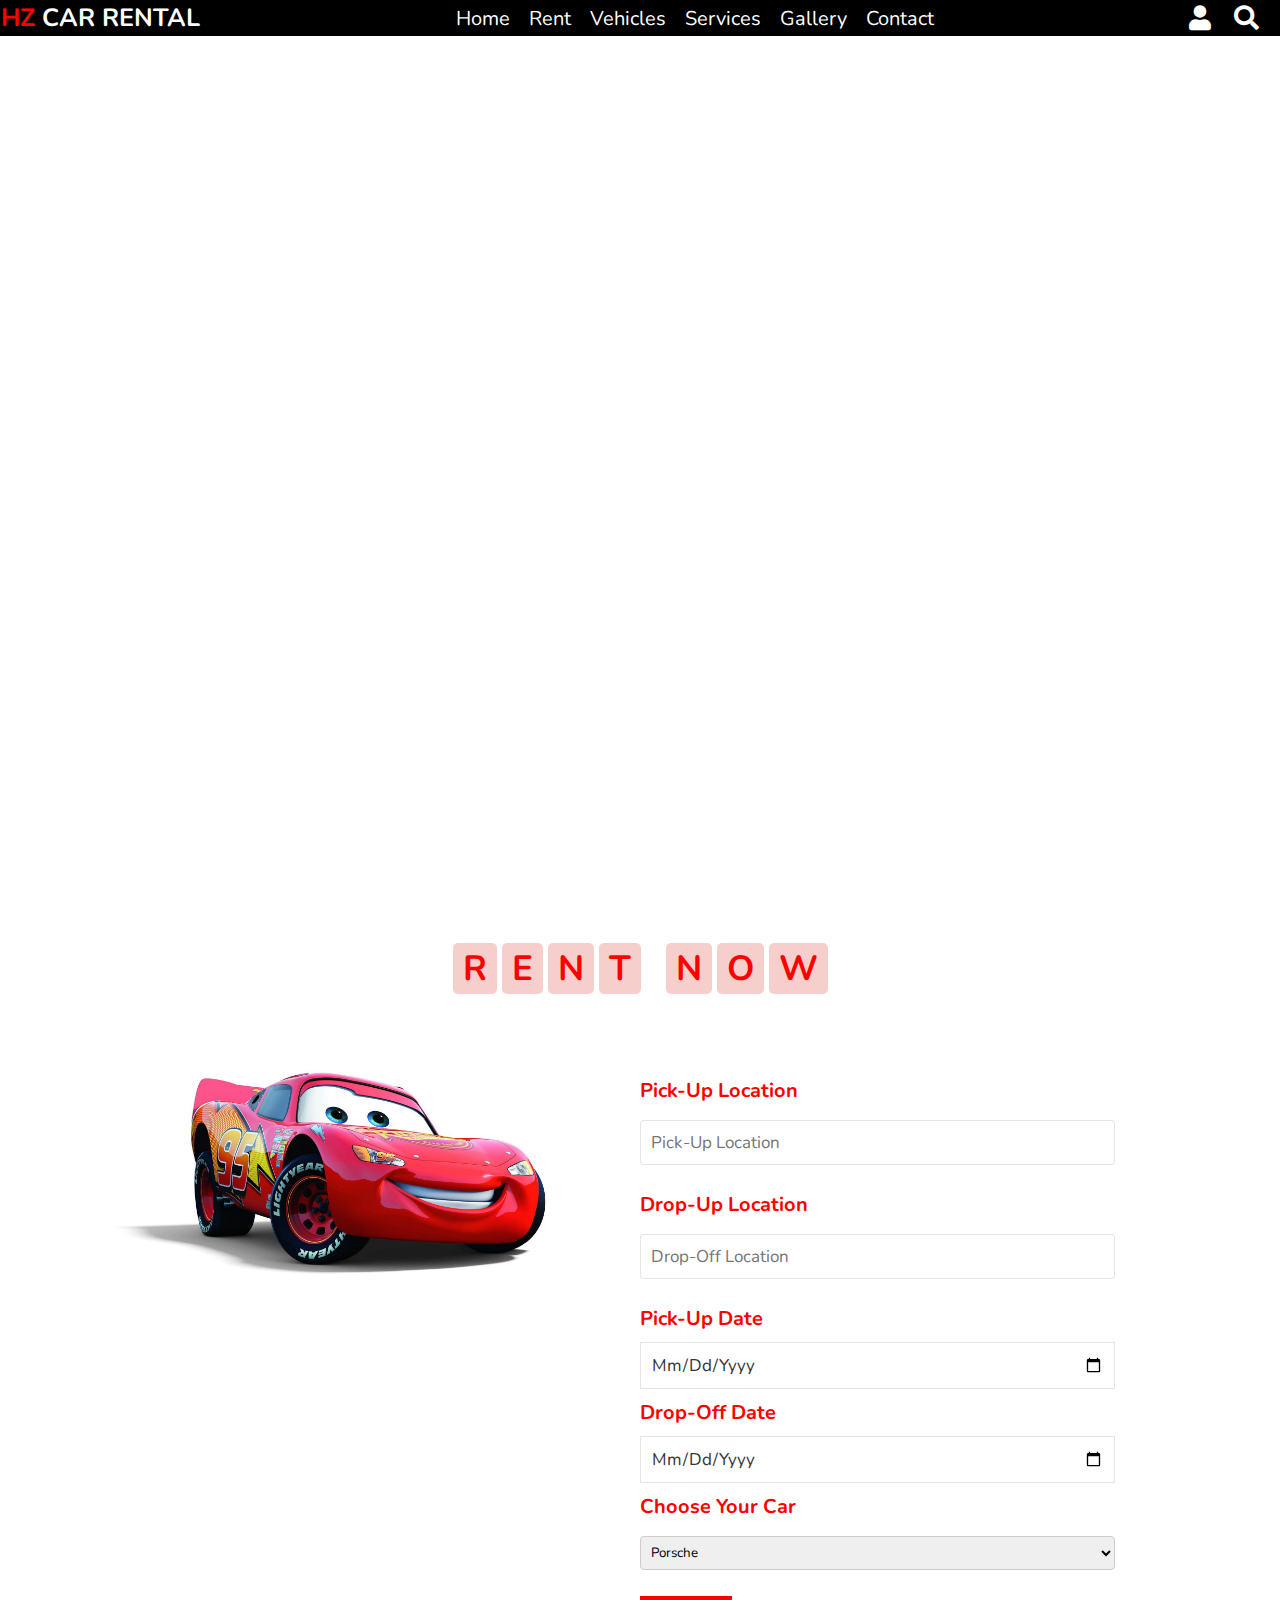
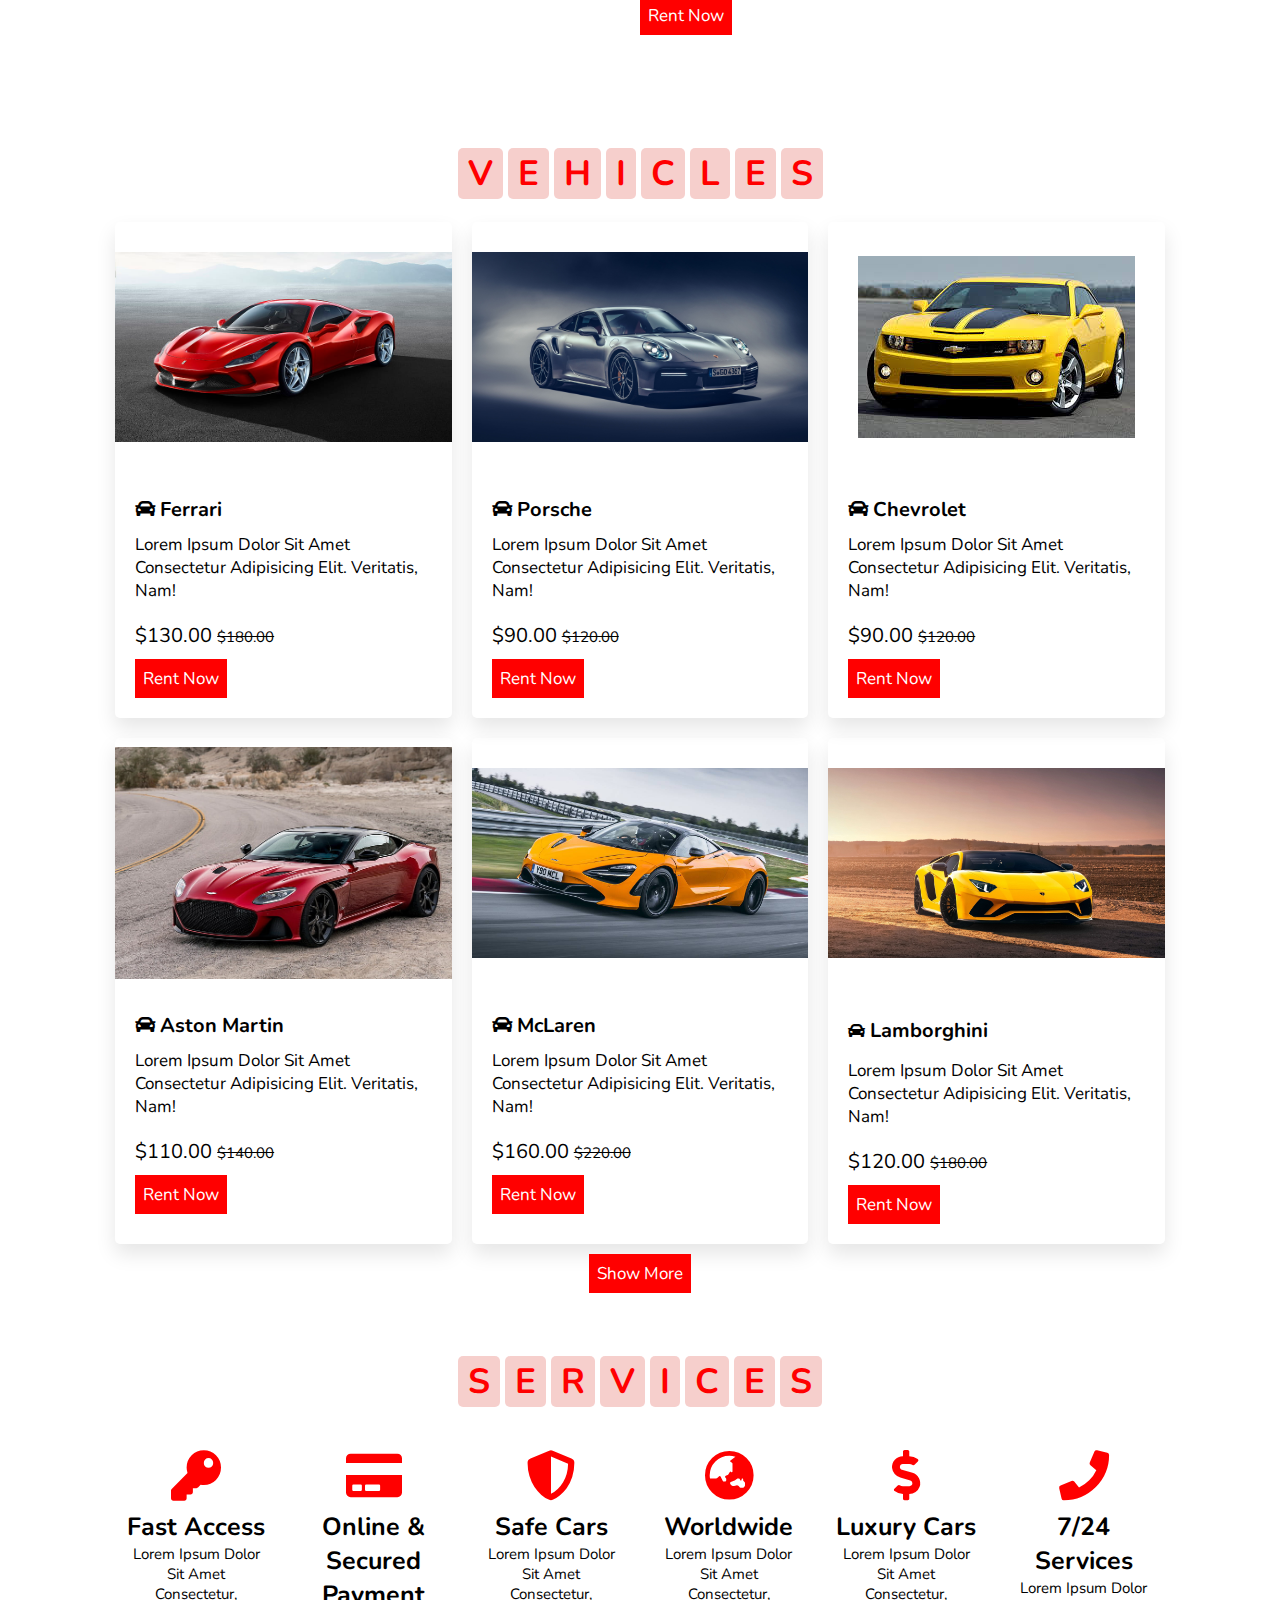
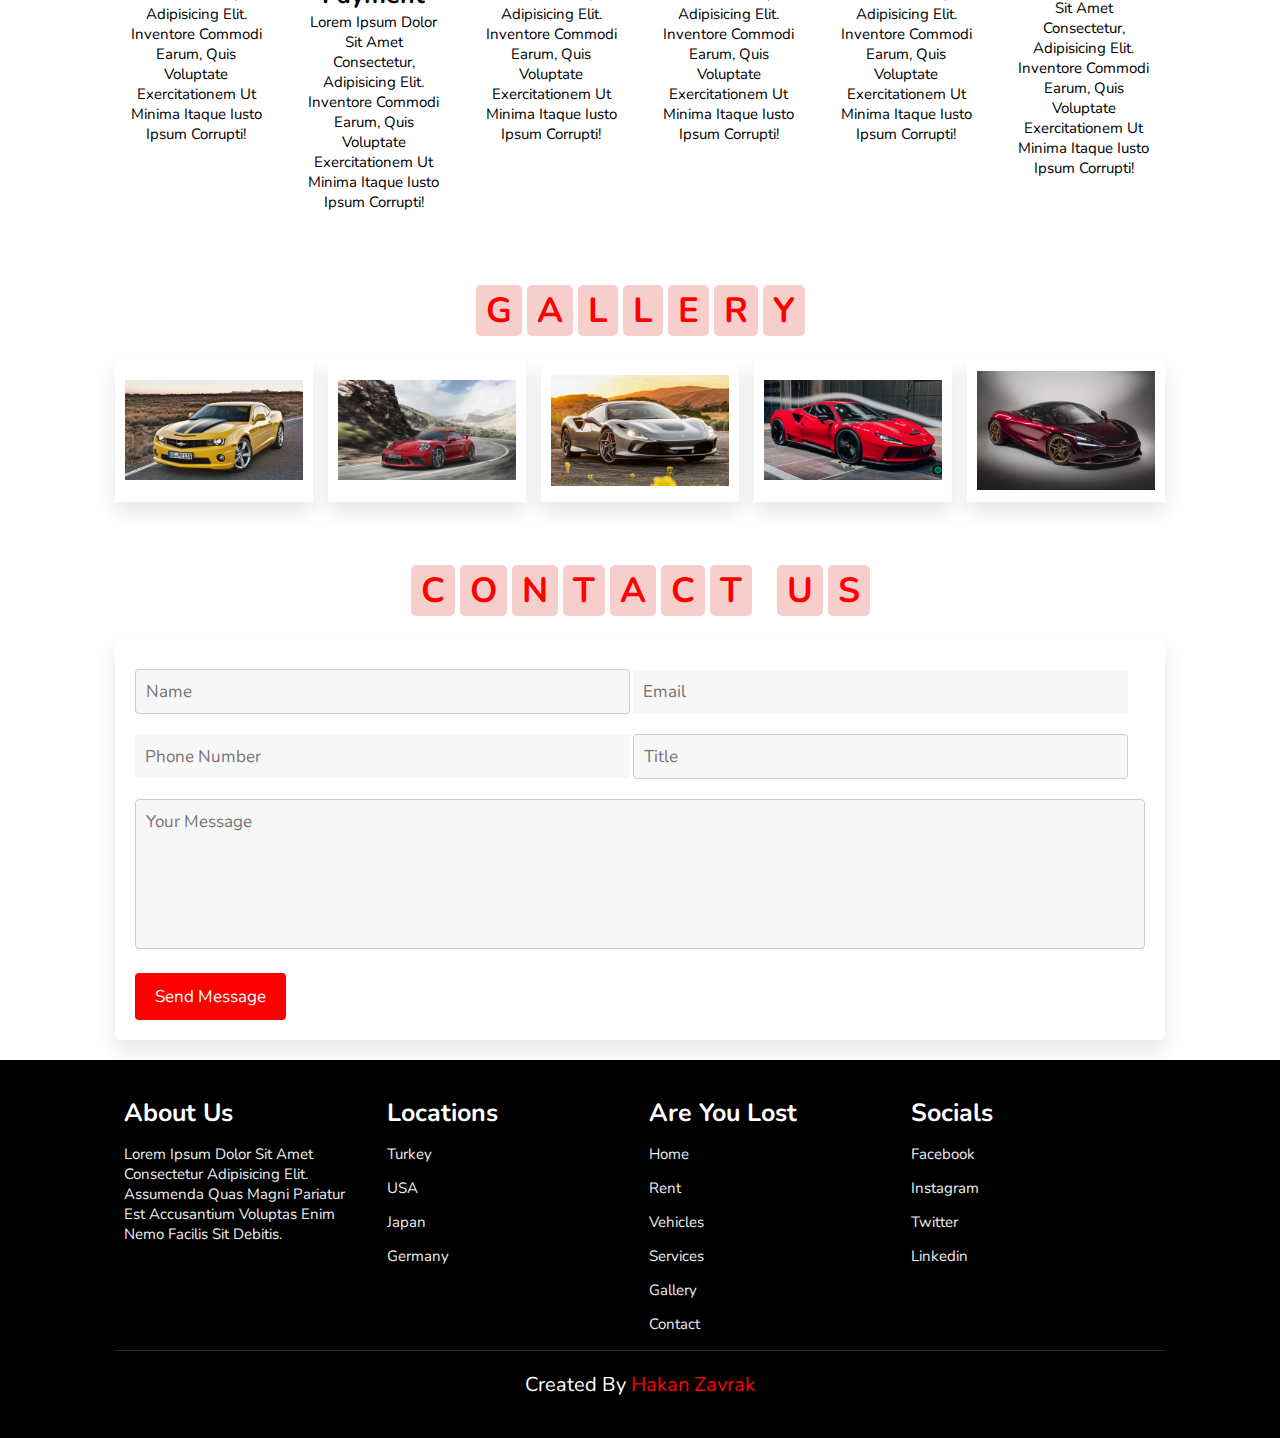
==== index.html @ 3678566c "Some small fixes" ====
<!DOCTYPE html>
<html lang="en">
<head>
    <script>
        document.querySelector('.img__btn').addEventListener('click', function () {
          document.querySelector('.cont').classList.toggle('s--signup');
        });
      </script>
    <meta charset="UTF-8">
    <meta name="viewport" content="width=device-width, initial-scale=1.0">
    <title>Car rental site</title>
    
    <link rel="stylesheet" href="https://cdnjs.cloudflare.com/ajax/libs/font-awesome/5.15.3/css/all.min.css">
    <link rel="stylesheet" href="style.css">

</head>
<body>
    
<!-- header -->

<header>

    <div id="menu-bar" class="fas fa-bars"></div>

    <a href="#" class="logo"><color>HZ</color> CAR RENTAL</a>

    <nav class="navbar">
        <a href="#home">Home</a>
        <a href="#rent">Rent</a>
        <a href="#vehicles">vehicles</a>
        <a href="#services">Services</a>
        <a href="#gallery">Gallery</a>
        <a href="#contact">Contact</a>
    </nav>

    <div class="icons">
        <ikon class="fas fa-user" id="login-btn"></ikon>
        <ikon class="fas fa-search" id="search-btn"></ikon>
        
    </div>

    <form action="" class="search-bar-container">
        <input type="search" id="search-bar" placeholder="Search Car Model">
        <label for="search-bar" class="fas fa-search"></label>
    </form>

</header>

<!-- login kısmı -->

<div class="login-form-container">

    <i class="fas fa-times" id="form-close"></i>

    <form action="">
        <div class="cont">
            <div class="formLogin sign-in">
              <h2>Sign in your Account</h2>
        
              <label>
                <span>Email</span>
                <input class="inputLogin" type="email" />
              </label>
              <label>
                <span>Password</span>
                <input class="inputLogin" type="password" />
              </label>
    
              <p class="forgot-pass">Forgot your password?</p>
             
                <button2 type="button" class="submit">Sign In</button2>
              </a>
        
            </div>
            <div class="sub-cont">
              <div class="imgLogin">
                <div class="img__text m--up">
        
                  <h3>Don't have an account? Please Sign up!<h3>
                </div>
                <div class="img__text m--in">
        
                  <h3>If you already have an account, just sign in.<h3>
                </div>
                <div class="img__btn">
                  <span class="m--up">Sign Up</span>
                  <span class="m--in">Sign In</span>
                </div>
              </div>
              <div class="formLogin sign-up">
                <h2>Create your Account</h2>
                <label>
                  <span>Name</span>
                  <input class="inputLogin" type="text" />
                </label>
                <label>
                  <span>Email</span>
                  <input class="inputLogin" type="email" />
                </label>
                <label>
                    <span>identification number</span>
                    <input class="inputLogin" type="text" />
                  </label>
                  <label>
                    <span>Date of Birth</span>
                    <input class="inputLogin" type="date" />
                  </label>
                <label>
                  <span>Password</span>
                  <input class="inputLogin" type="password" />
                </label>
                <label>
                    <span>Driver License</span>
                    <input class="inputLogin" type="file" />
                  </label>
                  <button2 type="button" class="submit">Sign Up</button2>
                </a>
        
              </div>
            </div>
          </div>
    </form>

</div>
<script>
    document.querySelector('.img__btn').addEventListener('click', function () {
      document.querySelector('.cont').classList.toggle('s--signup');
    });
  </script>

<!-- anasayfa -->

<section class="home" id="home">

    <div class="content">
        <h3>RENT A CAR AND DRIVE WITH US</h3>
        <p>roads are waiting for you</p>
    </div>
    <div class="video-container">
        <video src="images/GT3 458 [4K].mp4" id="video-slider" loop autoplay muted></video>
    </div>

</section>

<!-- kiralama kısmı -->

<section class="rent" id="rent">

    <h1 class="heading" >
        <color>R</color>
        <color>E</color>
        <color>N</color>
        <color>T</color>
        <color class="space"></color>
        <color>N</color>
        <color>O</color>
        <color>W</color>
    </h1>

    <div class="row">
        <div class="image">
            <img src="images/9c342a813860096ff3630f492f15c0ec.jpg" alt="">
        </div>

        <form action="">
            <div class="inputBox">
                <h3>Pick-Up Location</h3>
                <input type="text" placeholder="Pick-Up Location">
            </div>
            <div class="inputBox">
                <h3>Drop-Up Location</h3>
                <input type="text" placeholder="Drop-Off Location">
            </div>
            <div class="inputBox">
                <h3>Pick-Up Date</h3>
                <input type="date">
            </div>
            <div class="inputBox">
                <h3>Drop-Off Date</h3>
                <input type="date">
            </div>
            <div class="inputBox">
                <h3>Choose Your Car</h3>
                <select name="cars" id="cars">
                    <option value="Porsche">Porsche</option>
                    <option value="Lamborghini">Lamborghini</option>
                    <option value="McLaren">McLaren</option>
                    <option value="Ferrari">Ferrari</option>
                    <option value="AstonMartin">Aston Martin</option>
                  </select>
            
            </div>
            <a href="payment.html" class="btn">Rent Now</a>
        </form>

    </div>

</section>
<!-- arabalar -->

<section class="vehicles" id="vehicles">

    <h1 class="heading">
        <color>V</color>
        <color>E</color>
        <color>H</color>
        <color>I</color>
        <color>C</color>
        <color>L</color>
        <color>E</color>
        <color>S</color>
    </h1>

    <div class="box-container">

        <div class="box">
            <img src="images/HD-wallpaper-ferrari-f8-tributo-2019-2.jpg" alt="">
            <div class="content">
                <h3> <i class="fas fa-car"></i> Ferrari </h3>
                <p>Lorem ipsum dolor sit amet consectetur adipisicing elit. Veritatis, nam!</p>
                <div class="price"> $130.00 <color>$180.00</color> </div>
                <a href="#rent" class="btn">Rent Now</a>
            </div>
        </div>

        <div class="box">
            <img src="images/porsche-911-turbo-s-1920x1080_785794-mm-90.jpg" alt="">
            <div class="content">
                <h3> <i class="fas fa-car"></i> Porsche </h3>
                <p>Lorem ipsum dolor sit amet consectetur adipisicing elit. Veritatis, nam!</p>
                <div class="price"> $90.00 <color>$120.00</color> </div>
                <a href="#rent" class="btn">Rent Now</a>
            </div>
        </div>

        <div class="box">
            <img src="images/images1.jpg" alt="">
            <div class="content">
                <h3> <i class="fas fa-car"></i> Chevrolet </h3>
                <p>Lorem ipsum dolor sit amet consectetur adipisicing elit. Veritatis, nam!</p>
                <div class="price"> $90.00 <color>$120.00</color> </div>
                <a href="#rent" class="btn">Rent Now</a>
            </div>
        </div>

        <div class="box">
            <img src="images/aston-dbs-martin-superleggera-wallpaper-preview.jpg" alt="">
            <div class="content">
                <h3> <i class="fas fa-car"></i> Aston Martin </h3>
                <p>Lorem ipsum dolor sit amet consectetur adipisicing elit. Veritatis, nam!</p>
                <div class="price"> $110.00 <color>$140.00</color> </div>
                <a href="#rent" class="btn">Rent Now</a>
            </div>
        </div>

        <div class="box">
            <img src="images/mclaren-720s-track-pack.jpg" alt="">
            <div class="content">
                <h3> <i class="fas fa-car"></i> McLaren </h3>
                <p>Lorem ipsum dolor sit amet consectetur adipisicing elit. Veritatis, nam!</p>
                <div class="price"> $160.00 <color>$220.00</color> </div>
                <a href="#rent" class="btn">Rent Now</a>
            </div>
        </div>

        <div class="box">
            <img src="images/lamborghini-aventador-s-yellow.jpg" alt="">
            <div class="content">
                <h3> <p class="fas fa-car"></p> Lamborghini </h3>
                <p>Lorem ipsum dolor sit amet consectetur adipisicing elit. Veritatis, nam!</p>
                <div class="price"> $120.00 <color>$180.00</color> </div>
                <a href="#rent" class="btn">Rent Now</a>
            </div>
        </div>
    </div>
    <div class="content2">
        <a href="cars.html" class="btnn">Show More</a>
    </div>
</section>

<!-- servisler -->

<section class="services" id="services">

    <h1 class="heading">
        <color>s</color>
        <color>e</color>
        <color>r</color>
        <color>v</color>
        <color>i</color>
        <color>c</color>
        <color>e</color>
        <color>s</color>
    </h1>

    <div class="box-container">

        <div class="box">
            <ikon class="fas fa-key"></ikon>
            <h3>Fast Access</h3>
            <p>Lorem ipsum dolor sit amet consectetur, adipisicing elit. Inventore commodi earum, quis voluptate exercitationem ut minima itaque iusto ipsum corrupti!</p>
        </div>
        <div class="box">
            <ikon class="fas fa-credit-card"></ikon>
            <h3>Online & Secured Payment</h3>
            <p>Lorem ipsum dolor sit amet consectetur, adipisicing elit. Inventore commodi earum, quis voluptate exercitationem ut minima itaque iusto ipsum corrupti!</p>
        </div>
        <div class="box">
            <ikon class="fas fa-shield-alt"></ikon>
            <h3>Safe Cars</h3>
            <p>Lorem ipsum dolor sit amet consectetur, adipisicing elit. Inventore commodi earum, quis voluptate exercitationem ut minima itaque iusto ipsum corrupti!</p>
        </div>
        <div class="box">
            <ikon class="fas fa-globe-asia"></ikon>
            <h3>Worldwide</h3>
            <p>Lorem ipsum dolor sit amet consectetur, adipisicing elit. Inventore commodi earum, quis voluptate exercitationem ut minima itaque iusto ipsum corrupti!</p>
        </div>
        <div class="box">
            <ikon class="fas fa-dollar-sign"></ikon>
            <h3>Luxury cars</h3>
            <p>Lorem ipsum dolor sit amet consectetur, adipisicing elit. Inventore commodi earum, quis voluptate exercitationem ut minima itaque iusto ipsum corrupti!</p>
        </div>
        <div class="box">
            <ikon class="fas fa-phone"></ikon>
            <h3>7/24 Services</h3>
            <p>Lorem ipsum dolor sit amet consectetur, adipisicing elit. Inventore commodi earum, quis voluptate exercitationem ut minima itaque iusto ipsum corrupti!</p>
        </div>

    </div>

</section>
<!-- galeri -->

<section class="gallery" id="gallery">

    <h1 class="heading">
        <color>g</color>
        <color>a</color>
        <color>l</color>
        <color>l</color>
        <color>e</color>
        <color>r</color>
        <color>y</color>
    </h1>

    <div class="box-container">

        <div class="box">
            <img src="images/18.jpg" alt="">
        </div>
        <div class="box">
            <img src="images/12.jpg" alt="">
        </div>
        <div class="box">
            <img src="images/13.jpg" alt="">
        </div>
        <div class="box">
            <img src="images/14.jpg" alt="">
        </div>
        <div class="box">
            <img src="images/15.jpg" alt="">
        </div>


    </div>

</section>
<!-- iletisim -->

<section class="contact" id="contact">
    
    <h1 class="heading">
        <color>c</color>
        <color>o</color>
        <color>n</color>
        <color>t</color>
        <color>a</color>
        <color>c</color>
        <color>t</color>
        <color class="space"></color>
        <color>U</color>
        <color>S</color>
    </h1>

    <div class="row">
        <form action="">
            <div class="inputBox">
                <input type="text" placeholder="Name">
                <input type="email" placeholder="Email">
            </div>
            <div class="inputBox">
                <input type="number" placeholder="Phone Number">
                <input type="text" placeholder="Title">
            </div>
            <textarea placeholder="Your Message" name="" id="" cols="30" rows="10"></textarea>
            <input type="submit" class="btn" value="Send Message">
        </form>

    </div>
    
</section>
<!-- footer -->

<section class="footer">

    <div class="box-container">

        <div class="box">
            <h3>about us</h3>
            <p>Lorem ipsum dolor sit amet consectetur adipisicing elit. Assumenda quas magni pariatur est accusantium voluptas enim nemo facilis sit debitis.</p>
        </div>
        <div class="box">
            <h3>Locations</h3>
            <p>Turkey</p>
            <p>USA</p>
            <p>Japan</p>
            <p>Germany</p>
        </div>
        <div class="box">
            <h3>Are you lost</h3>
            <a href="#home">home</a>
            <a href="#rent">rent</a>
            <a href="#vehicles">vehicles</a>
            <a href="#services">services</a>
            <a href="#gallery">gallery</a>
            <a href="#contact">contact</a>
        </div>
        <div class="box">
            <h3>Socials</h3>
            <a href="#">facebook</a>
            <a href="#">instagram</a>
            <a href="#">twitter</a>
            <a href="#">linkedin</a>
        </div>

    </div>
    <h1 class="credit"> created by <color> Hakan Zavrak </color>

</section>
<script src="script.js"></script>
</body>
</html>
---- style.css ----
@import url('https://fonts.googleapis.com/css2?family=Nunito:wght@200;300;400;600;700&display=swap');

*{
  font-family: 'Nunito', sans-serif;
  margin:0; padding:0;
  box-sizing: border-box;
  text-transform: capitalize;
  outline: none; border:none;
  text-decoration: none;
  transition: all .2s linear;
}

*::selection{
  background:red;
  color:#fff;
}

html{
  font-size: 62.5%;
  overflow-x: hidden;
  scroll-padding-top: 6rem;
  scroll-behavior: smooth;
}
/*sectionlar ortalı dursun diye padding*/
section{
  padding:2rem 9%;
}

input[type="text"],
select,
textarea {
  width: 100%;
  padding: 6px;
  border: 1px solid #ccc;
  border-radius: 4px;
  box-sizing: border-box;
  margin-top: 6px;
  margin-bottom: 16px;
  resize: vertical;
}

input[type="submit"] {
  background-color: rgb(255, 0, 0);
  color: white;
  padding: 12px 20px;
  border: none;
  border-radius: 4px;
  cursor: pointer;
}

input[type="submit"]:hover {
  background-color: rgb(0, 0, 0);
}

/*kutucuklar*/
.heading{
  text-align: center;
  padding:2.5rem 0
}

.heading color{
  font-size: 3.5rem;
  background:rgba(211, 14, 0, 0.199);
  color:red;
  border-radius: .5rem;
  padding:.2rem 1rem;
}

.heading color.space{
  background:none;
}
/*buton ve hover efekti*/
.btn{
  display: inline-block;
  margin-top: 1rem;
  background:red;
  color:#fff;
  padding:.8rem ;
  border:.2rem;
  cursor: pointer;
  font-size: 1.7rem;
}

.btn:hover{
  background:black;
  color:red;
}
/*header için gerekli olan css*/
header{
  
  position: fixed;
  top:0; left: 0; right:0;
  background:rgb(0, 0, 0);
  z-index: 100;
  display: flex;
  align-items: center;
  justify-content: space-between;
  padding:1px;
}

header .logo{
  font-size: 2.5rem;
  font-weight: bolder;
  color:#fff;
}

header .logo color{
  color:red;
}

header .navbar a{
  color:#fff;
  font-size: 2rem;
  margin:0 .8rem;
}

header .icons ikon{
  font-size: 2.5rem;
  color:#fff;
  cursor: pointer;
  margin-right: 2rem;
}

/*search bar */
header .search-bar-container{
  position: absolute;
  top:100%; left: 0; right:0;
  padding:1.5rem 2rem;
  background:rgb(0, 0, 0);
  border-top: .1rem solid rgba(255,255,255,.2);
  display: flex;
  align-items: center;
  z-index: 1001;
  clip-path: polygon(0 0, 100% 0, 100% 0, 0 0);
}

header .search-bar-container.active{
  clip-path: polygon(0 0, 100% 0, 100% 100%, 0 100%);
}

header .search-bar-container #search-bar{
  width:100%;
  padding:1rem;
  color:#333;
  font-size: 1.7rem;
  border-radius: .5rem;
}

header .search-bar-container label{
  color:#fff;
  cursor: pointer;
  font-size: 3rem;
  margin-left: 1.5rem;
}

header .search-bar-container label:hover{
  color:red;
}

#menu-bar{
  color:#fff;
  font-size: 3rem;
  display: none;
}
/*home yazıları ve video */
.vehicles .btnn{
  margin-top: 1rem;
  background:red;
  color:#fff;
  padding:.8rem ;
  border:.2rem;
  cursor: pointer;
  font-size: 1.7rem;
}
.vehicles .btnn:hover{
  background:black;
  color:red;
}
.vehicles .content2{
  display: flex;
  align-items: center;
  justify-content: center;
}

.home{
  min-height: 100vh;
  display: flex;
  align-items: center;
  justify-content: center;
  position: relative;
  z-index: 0;
}

.home .content{
  text-align: center;
}

.home .content h3{
  font-size: 4.5rem;
  color:#fff;
}

.home .content p{
  font-size: 2.5rem;
  color:#fff;
}

.home .video-container video{
  position: absolute;
  top:0; left: 0;
  z-index: -1;
  height: 100%;
  width:100%;
  object-fit: cover;
}
/*rent kısmı*/
.rent .row{
  display: flex;
}

.rent .row .image{
  flex:1 1 40rem;
}

.rent .row .image img{
  width:92%;
}

.rent .row form{
  flex:1 1 50rem;
  padding:5rem;
  border-radius: 5px;
}

.rent .row form .inputBox input{
  width:100%;
  padding:1rem;
  border:.1rem solid rgba(0,0,0,.1);
  font-size: 1.7rem;
  color:#333;
}

.rent .row form .inputBox h3{
  font-size: 2rem;
  padding:1rem 0;
  color:rgb(255, 0, 0);
}
/*vehicles kısmı*/

.vehicles .box-container{
  display: flex;
  gap:2rem;
  flex-wrap: wrap;   
}

.vehicles .box-container .box{
  flex:1 1 30rem;
  border-radius: .5rem;
  overflow: hidden;
  box-shadow: 0 1rem 2rem rgba(0,0,0,.1);
}

.vehicles .box-container .box img{
  height: 25rem;
  width:100%;
  object-fit:scale-down;
}

.vehicles .box-container .box .content{
  padding:2rem;
}

.vehicles .box-container .box .content h3{
  font-size:2rem;
  color:rgb(0, 0, 0);
}

.vehicles .box-container .box .content p{
  font-size:1.7rem;
  color:rgb(0, 0, 0);
  padding:1rem 0;
}

.vehicles .box-container .box .content .price{
  font-size: 2rem;
  color:rgb(0, 0, 0);
  padding-top: 1rem;
}

.vehicles .box-container .box .content .price color{
  color:rgb(0, 0, 0);
  font-size: 1.5rem;
  text-decoration: line-through;
}
/*servisler*/

.services .box-container{
  display: flex;
  gap:1.5rem;
}

.services .box-container .box{
  flex: 1 1 30rem;
  border-radius: .5rem;
  padding:1rem;
  text-align: center;
}

.services .box-container .box ikon{
  padding:1rem;
  font-size: 5rem;
  color:red;
}

.services .box-container .box h3{
  font-size: 2.5rem;
  color:black;
}

.services .box-container .box p{
  font-size: 1.5rem;
  color:black;
}
/*galeri*/
.gallery .box-container{
  display: flex;
  gap:1.5rem;
}

.gallery .box-container .box{
  box-shadow: 0 1rem 2rem rgba(0,0,0,.1);
  border:1rem solid #fff;
  position: relative;
}

.gallery .box-container .box img{
  height: 100%;
  width:100%;
  object-fit: scale-down;
}

.contact .row{
  display: flex;
  gap:1.5rem;
  align-items: center;
}

.contact .row form{
  flex:1 1 50rem;
  padding:2rem;
  box-shadow: 0 1rem 2rem rgba(0,0,0,.1);
  border-radius: .5rem;
}

.contact .row form .inputBox input, .contact .row form textarea{
  width:49%;
  margin:1rem 0;
  padding:1rem;
  font-size: 1.7rem;
  color:black;
  background:#f7f7f7;
  text-transform: none;
}

.contact .row form textarea{
  height: 15rem;
  resize: none;
  width:100%;
}

/*footer*/
.footer{
  background:black;
}

.footer .box-container{
  display: flex;
}

.footer .box-container .box{
  padding: 1vh;
  flex:1 1 25rem;
}

.footer .box-container .box h3{
  font-size: 2.5rem;
  padding:.7rem 0;
  color:#fff;
}

.footer .box-container .box p{
  font-size: 1.5rem;
  padding:.7rem 0;
  color:#eee;
}

.footer .box-container .box a{
  display: block;
  font-size: 1.5rem;
  padding:.7rem 0;
  color:#eee;
  cursor: pointer;
}

.footer .box-container .box a:hover{
  color:red;
  text-decoration: underline;
}

.footer .credit{
  text-align: center;
  padding:2rem ;
  font-size: 2rem;
  font-weight: normal;
  color:#fff;
  border-top: .1rem solid rgba(255,255,255,.2);
}

.footer .credit color{
  color:red;
}

/*login ve sign up kısmı*/

*,
*:before,
*:after {
  box-sizing: border-box;
  margin: 0;
  padding: 0;
}

.cont {
  border-radius: 20px;
  overflow: hidden;
  position: relative;
  width: 900px;
  height: 650px;
  background: #fff;
  box-shadow: -10px -10px 15px rgba(255, 255, 255, 0.3),
    10px 10px 15px rgba(70, 70, 70, 0.15),
    inset -10px -10px 15px rgba(255, 255, 255, 0.3),
    inset 10px 10px 15px rgba(70, 70, 70, 0.15);
}

.formLogin {
  position: relative;
  width: 640px;
  height: 100%;
  -webkit-transition: -webkit-transform 1.2s ease-in-out;
  transition: -webkit-transform 1.2s ease-in-out;
  transition: transform 1.2s ease-in-out;
  transition: transform 1.2s ease-in-out, -webkit-transform 1.2s ease-in-out;
  padding: 50px 30px ;
}

.sub-cont {
  overflow: hidden;
  position: absolute;
  left: 640px;
  top: 0;
  width: 900px;
  height: 100%;
  padding-left: 260px;
  background: #fff;
  -webkit-transition: -webkit-transform 1.2s ease-in-out;
  transition: -webkit-transform 1.2s ease-in-out;
  transition: transform 1.2s ease-in-out;
  transition: transform 1.2s ease-in-out, -webkit-transform 1.2s ease-in-out;
}

.cont.s--signup .sub-cont {
  -webkit-transform: translate3d(-640px, 0, 0);
  transform: translate3d(-640px, 0, 0);
}

button2 {
  display: block;
  padding: 5px;
  margin: 0 auto;
  width: 260px;
  height: 30px;
  border-radius: 30px;
  color: #ffffff;
  font-size: 13px;
  cursor: pointer;
  text-align: center;
}
button2.submit {
  position: absolute;
  left: 0;
  right: 0;
  bottom:5% ;
  width: 100px;
  background: rgba(255, 0, 0, 0.781);
}

.imgLogin {
  overflow: hidden;
  z-index: 2;
  position: absolute;
  left: 0;
  top: 0;
  width: 260px;
  height: 100%;
  padding-top: 360px;
}

.imgLogin:before {
  content: "";
  position: absolute;
  right: 0;
  top: 0;
  width: 900px;
  height: 100%;
  background-image: url(img/SecondSlide.jpg);
  opacity: 0.8;
  background-size: cover;
  -webkit-transition: -webkit-transform 1.2s ease-in-out;
  transition: transform 1.2s ease-in-out;
  transition: transform 1.2s ease-in-out, -webkit-transform 1.2s ease-in-out;
}

.imgLogin:after {
  content: "";
  position: absolute;
  left: 0;
  top: 0;
  width: 100%;
  height: 100%;
  background-color: rgba(0, 17, 255, 0.548);
}

.cont.s--signup .imgLogin:before {
  -webkit-transform: translate3d(640px, 0, 0);
  transform: translate3d(640px, 0, 0);
}

.img__text {
  z-index: 2;
  position: absolute;
  left: 0;
  top: 50px;
  width: 100%;
  padding: 0 20px;
  text-align: center;
  color: #fff;
  -webkit-transition: -webkit-transform 1.2s ease-in-out;
  transition: -webkit-transform 1.2s ease-in-out;
  transition: transform 1.2s ease-in-out;
  transition: transform 1.2s ease-in-out, -webkit-transform 1.2s ease-in-out;
}

.img__text h2 {
  margin-bottom: 10px;
  font-weight: normal;
}

.img__text p {
  font-size: 14px;
  line-height: 1.5;
}

.cont.s--signup .img__text.m--up {
  -webkit-transform: translateX(520px);
  transform: translateX(520px);
}

.img__text.m--in {
  -webkit-transform: translateX(-520px);
  transform: translateX(-520px);
}

.cont.s--signup .img__text.m--in {
  -webkit-transform: translateX(0);
  transform: translateX(0);
}

.img__btn {
  overflow: hidden;
  z-index: 2;
  position: relative;
  width: 100px;
  height: 36px;
  margin: 0 auto;
  background: transparent;
  color: #fff;
  
  font-size: 15px;
  cursor: pointer;
}

.img__btn:after {
  content: "";
  z-index: 2;
  position: absolute;
  left: 0;
  top: 0;
  width: 100%;
  height: 100%;
  border: 2px solid #fff;
  border-radius: 30px;
}

.img__btn span {
  position: absolute;
  left: 0;
  top: 0;
  display: -webkit-box;
  display: flex;
  -webkit-box-pack: center;
  justify-content: center;
  -webkit-box-align: center;
  align-items: center;
  width: 100%;
  height: 100%;
  -webkit-transition: -webkit-transform 1.2s;
  transition: -webkit-transform 1.2s;
  transition: transform 1.2s;
  transition: transform 1.2s, -webkit-transform 1.2s;
}

.img__btn span.m--in {
  -webkit-transform: translateY(-72px);
  transform: translateY(-72px);
}

.cont.s--signup .img__btn span.m--in {
  -webkit-transform: translateY(0);
  transform: translateY(0);
}

.cont.s--signup .img__btn span.m--up {
  -webkit-transform: translateY(72px);
  transform: translateY(72px);
}

h2 {
  width: 100%;
  font-size: 26px;
  text-align: center;
}

label {
  display: block;
  width: 260px;
  margin: 25px auto 0;
  text-align: center;
}

.inputLogin {
  display: block;
  width: 100%;
  margin-top: 5px;
  padding-bottom: 5px;
  font-size: 16px;
  border-bottom: 1px solid rgba(0, 0, 0, 0.4);
  text-align: center;
}
.login-form-container{
  position: fixed;
  top:-120%; left: 0;
  z-index: 10000;
  min-height: 100vh;
  width:100%;
  background:rgba(0,0,0,.7);
  display: flex;
  align-items: center;
  justify-content: center;
}

.login-form-container.active{
  top:0;
}

.login-form-container form h3{
  font-size: 3rem;
  color:#444;

  text-align: center;
  padding:1rem 0;
}

.login-form-container #form-close{
  position: absolute;
  top:2rem; right:3rem;
  font-size: 5rem;
  color:#fff;
  cursor: pointer;
}

.forgot-pass {
  margin-top: 15px;
  text-align: center;
  font-size: 12px;
  color: firebrick;
  cursor: pointer;
}

.sign-in {
  -webkit-transition-timing-function: ease-out;
  transition-timing-function: ease-out;
}

.cont.s--signup .sign-in {
  -webkit-transition-timing-function: ease-in-out;
  transition-timing-function: ease-in-out;
  -webkit-transition-duration: 1.2s;
  transition-duration: 1.2s;
  -webkit-transform: translate3d(640px, 0, 0);
  transform: translate3d(640px, 0, 0);
}

.sign-up {
  -webkit-transform: translate3d(-900px, 0, 0);
  transform: translate3d(-900px, 0, 0);
}

.cont.s--signup .sign-up {
  -webkit-transform: translate3d(0, 0, 0);
  transform: translate3d(0, 0, 0);
}
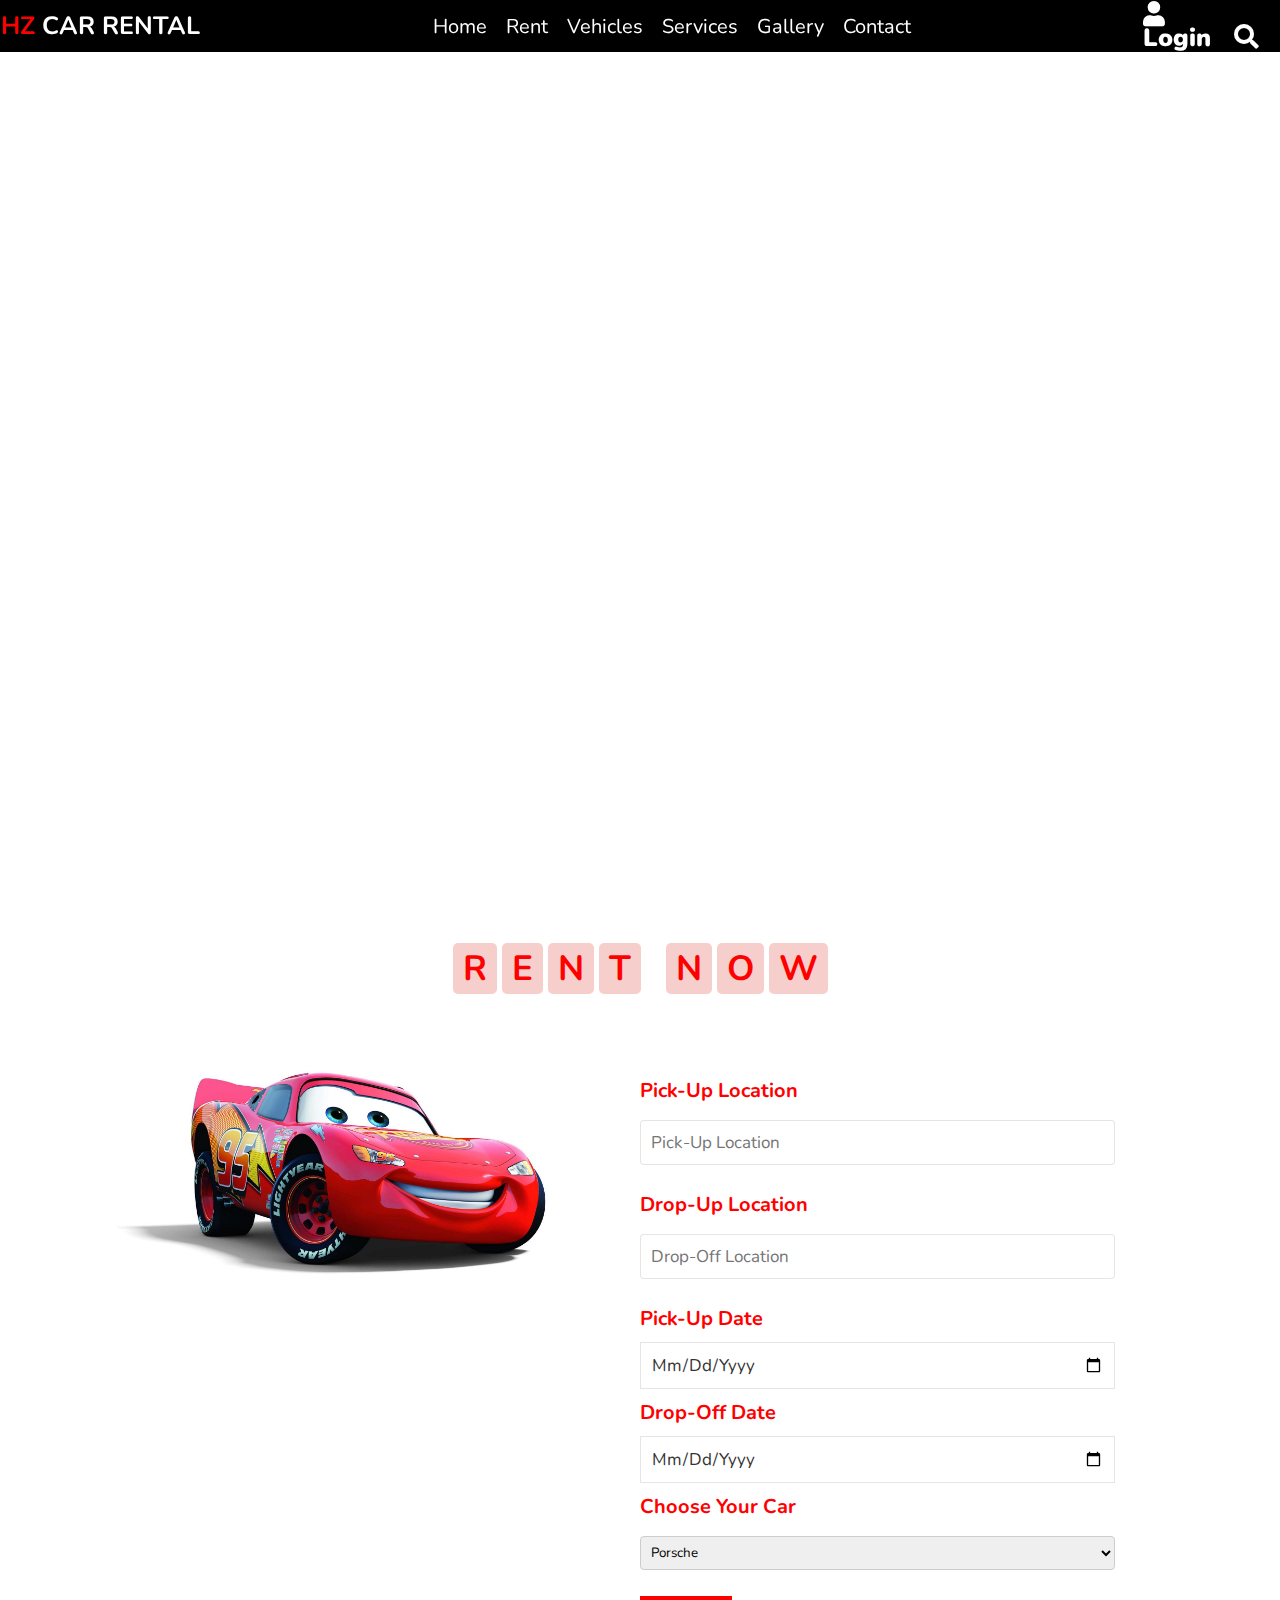
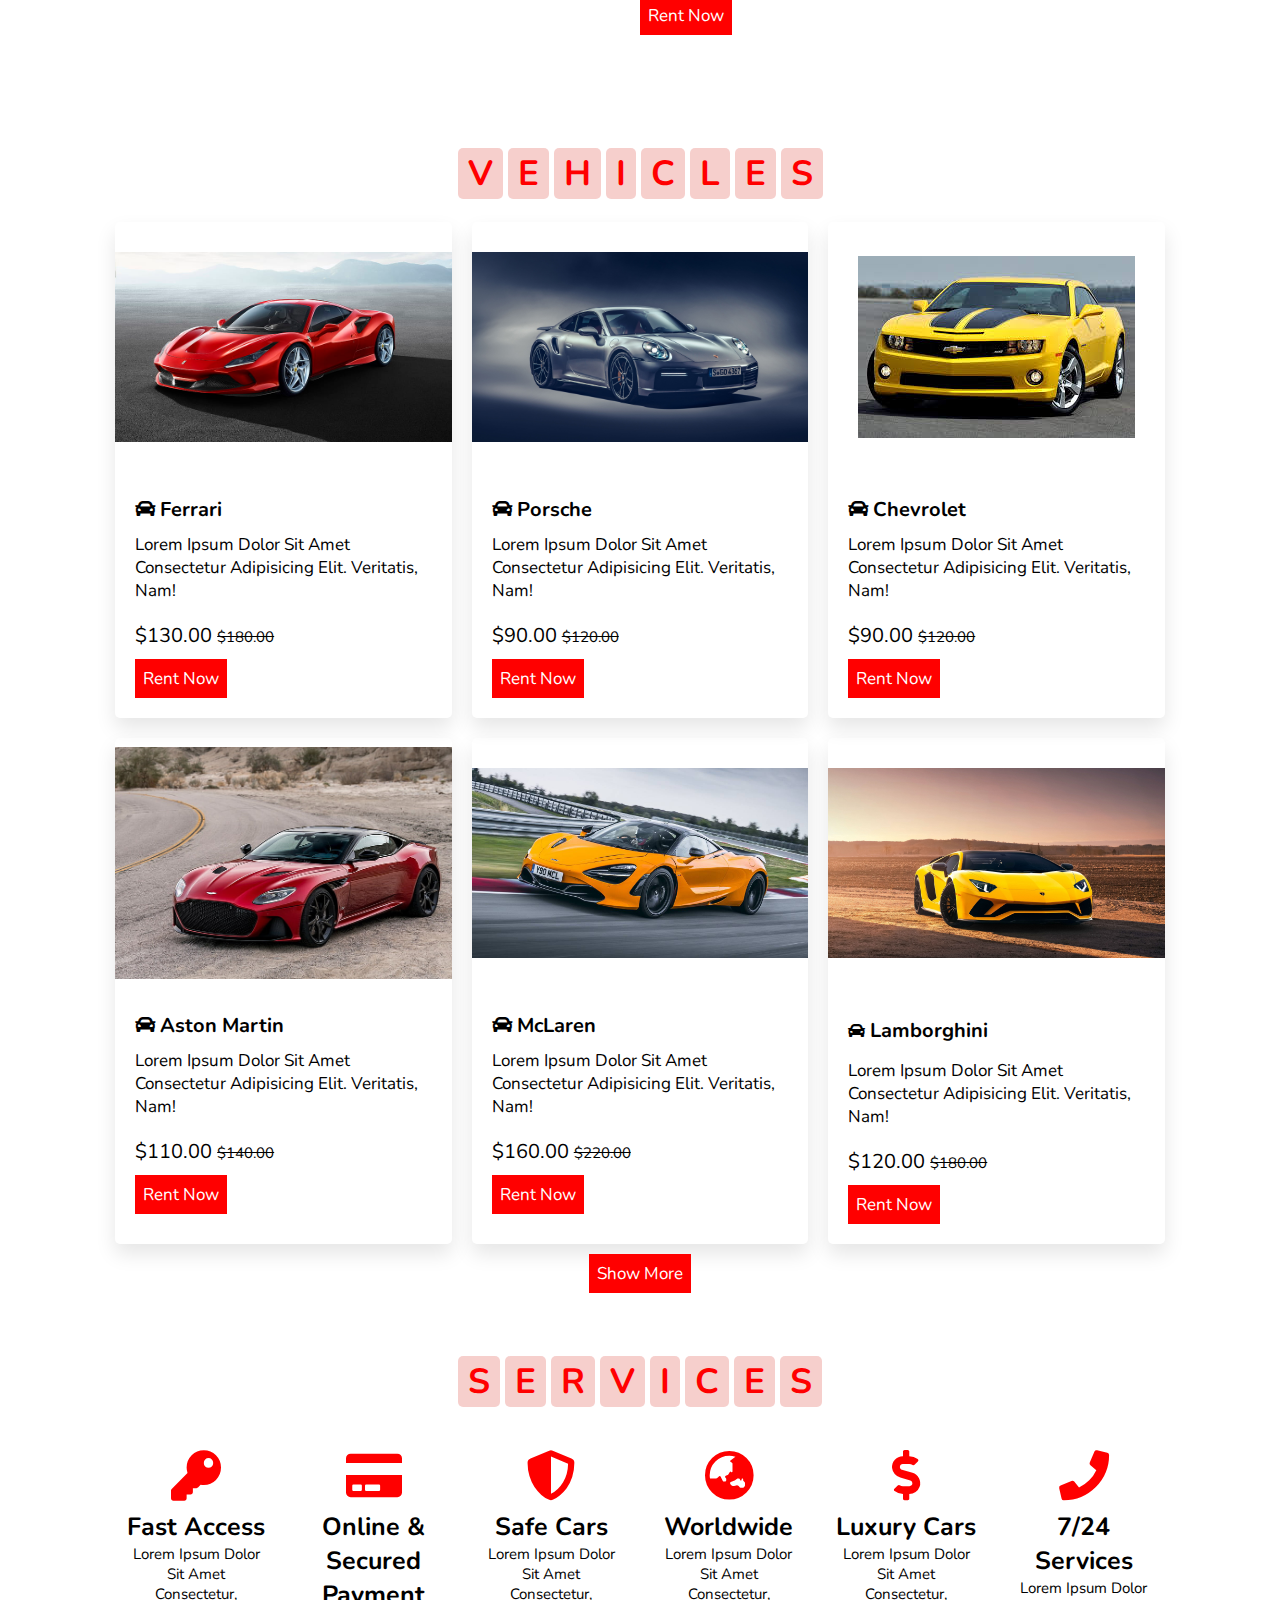
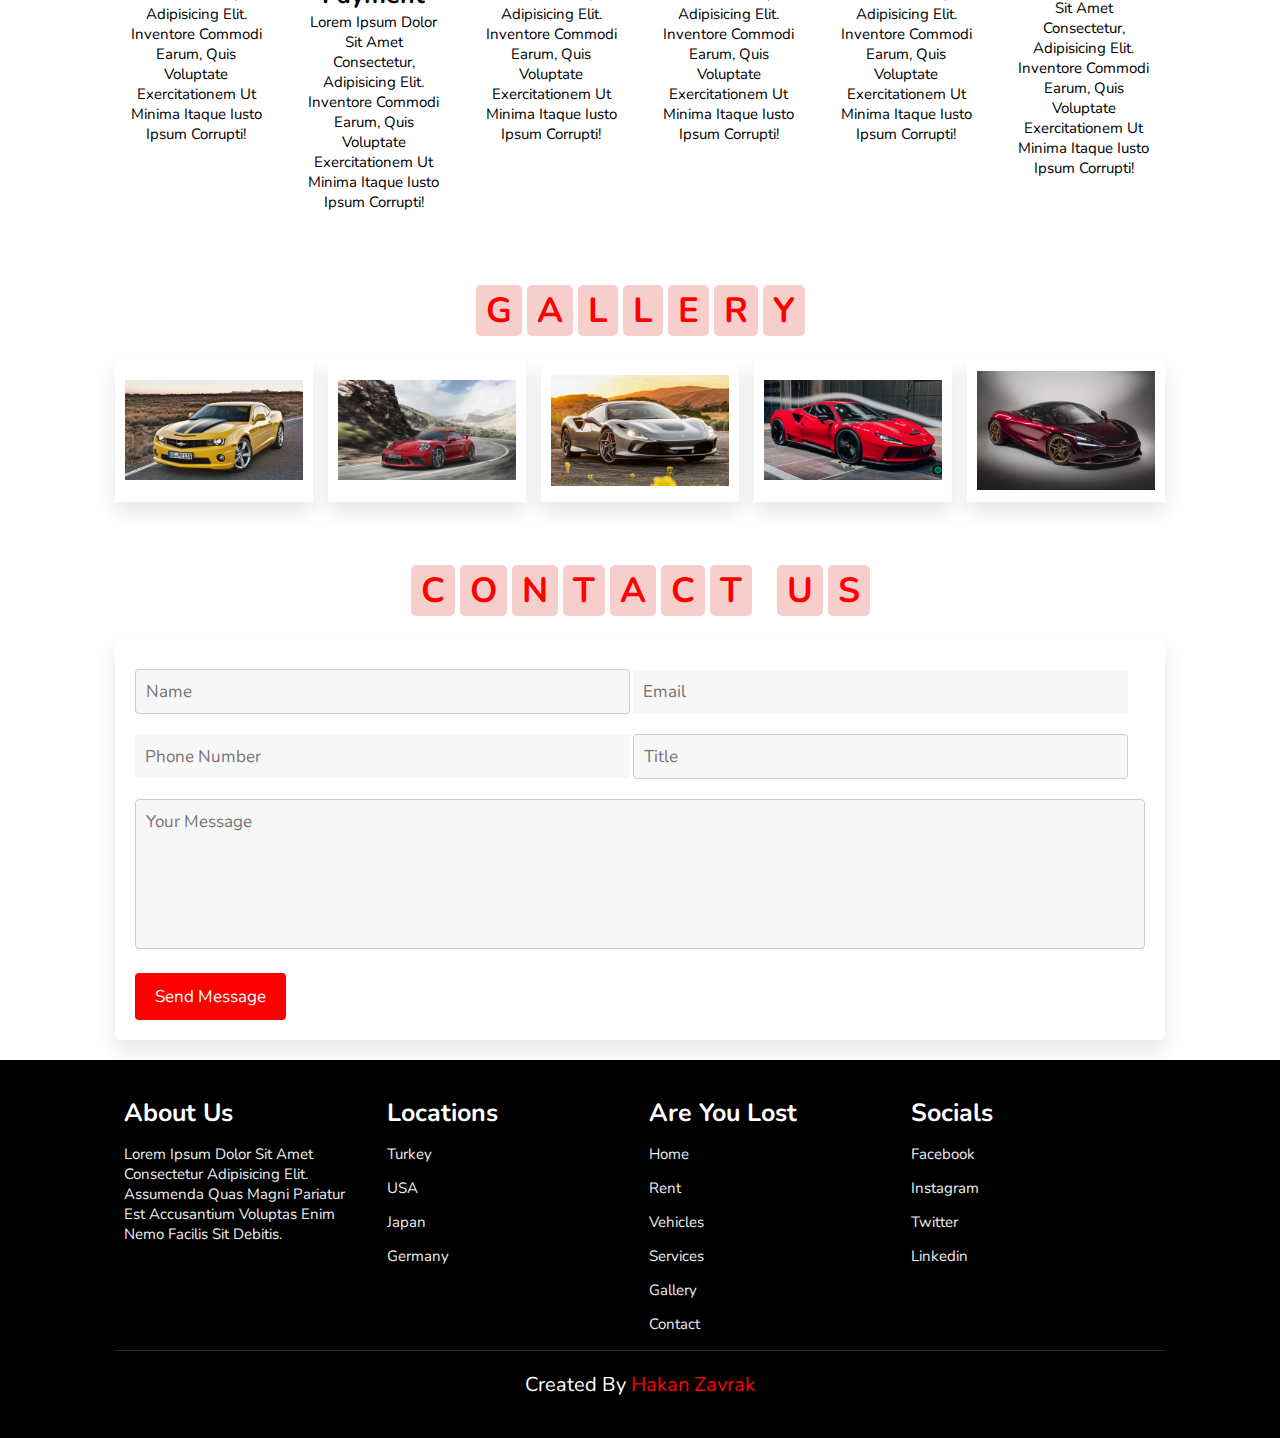
==== commit 2048a134: "message" ====
--- a/index.html
+++ b/index.html
@@ -21,7 +21,6 @@
 <header>
 
     <div id="menu-bar" class="fas fa-bars"></div>
-
     <a href="#" class="logo"><color>HZ</color> CAR RENTAL</a>
 
     <nav class="navbar">
@@ -34,7 +33,8 @@
     </nav>
 
     <div class="icons">
-        <ikon class="fas fa-user" id="login-btn"></ikon>
+        <a href="login.html" class=""><ikon class="fas fa-user" id="login-btn" ><p>login</p>
+        </ikon></a>
         <ikon class="fas fa-search" id="search-btn"></ikon>
         
     </div>
@@ -45,89 +45,6 @@
     </form>
 
 </header>
-
-<!-- login kısmı -->
-
-<div class="login-form-container">
-
-    <i class="fas fa-times" id="form-close"></i>
-
-    <form action="">
-        <div class="cont">
-            <div class="formLogin sign-in">
-              <h2>Sign in your Account</h2>
-        
-              <label>
-                <span>Email</span>
-                <input class="inputLogin" type="email" />
-              </label>
-              <label>
-                <span>Password</span>
-                <input class="inputLogin" type="password" />
-              </label>
-    
-              <p class="forgot-pass">Forgot your password?</p>
-             
-                <button2 type="button" class="submit">Sign In</button2>
-              </a>
-        
-            </div>
-            <div class="sub-cont">
-              <div class="imgLogin">
-                <div class="img__text m--up">
-        
-                  <h3>Don't have an account? Please Sign up!<h3>
-                </div>
-                <div class="img__text m--in">
-        
-                  <h3>If you already have an account, just sign in.<h3>
-                </div>
-                <div class="img__btn">
-                  <span class="m--up">Sign Up</span>
-                  <span class="m--in">Sign In</span>
-                </div>
-              </div>
-              <div class="formLogin sign-up">
-                <h2>Create your Account</h2>
-                <label>
-                  <span>Name</span>
-                  <input class="inputLogin" type="text" />
-                </label>
-                <label>
-                  <span>Email</span>
-                  <input class="inputLogin" type="email" />
-                </label>
-                <label>
-                    <span>identification number</span>
-                    <input class="inputLogin" type="text" />
-                  </label>
-                  <label>
-                    <span>Date of Birth</span>
-                    <input class="inputLogin" type="date" />
-                  </label>
-                <label>
-                  <span>Password</span>
-                  <input class="inputLogin" type="password" />
-                </label>
-                <label>
-                    <span>Driver License</span>
-                    <input class="inputLogin" type="file" />
-                  </label>
-                  <button2 type="button" class="submit">Sign Up</button2>
-                </a>
-        
-              </div>
-            </div>
-          </div>
-    </form>
-
-</div>
-<script>
-    document.querySelector('.img__btn').addEventListener('click', function () {
-      document.querySelector('.cont').classList.toggle('s--signup');
-    });
-  </script>
-
 <!-- anasayfa -->
 
 <section class="home" id="home">
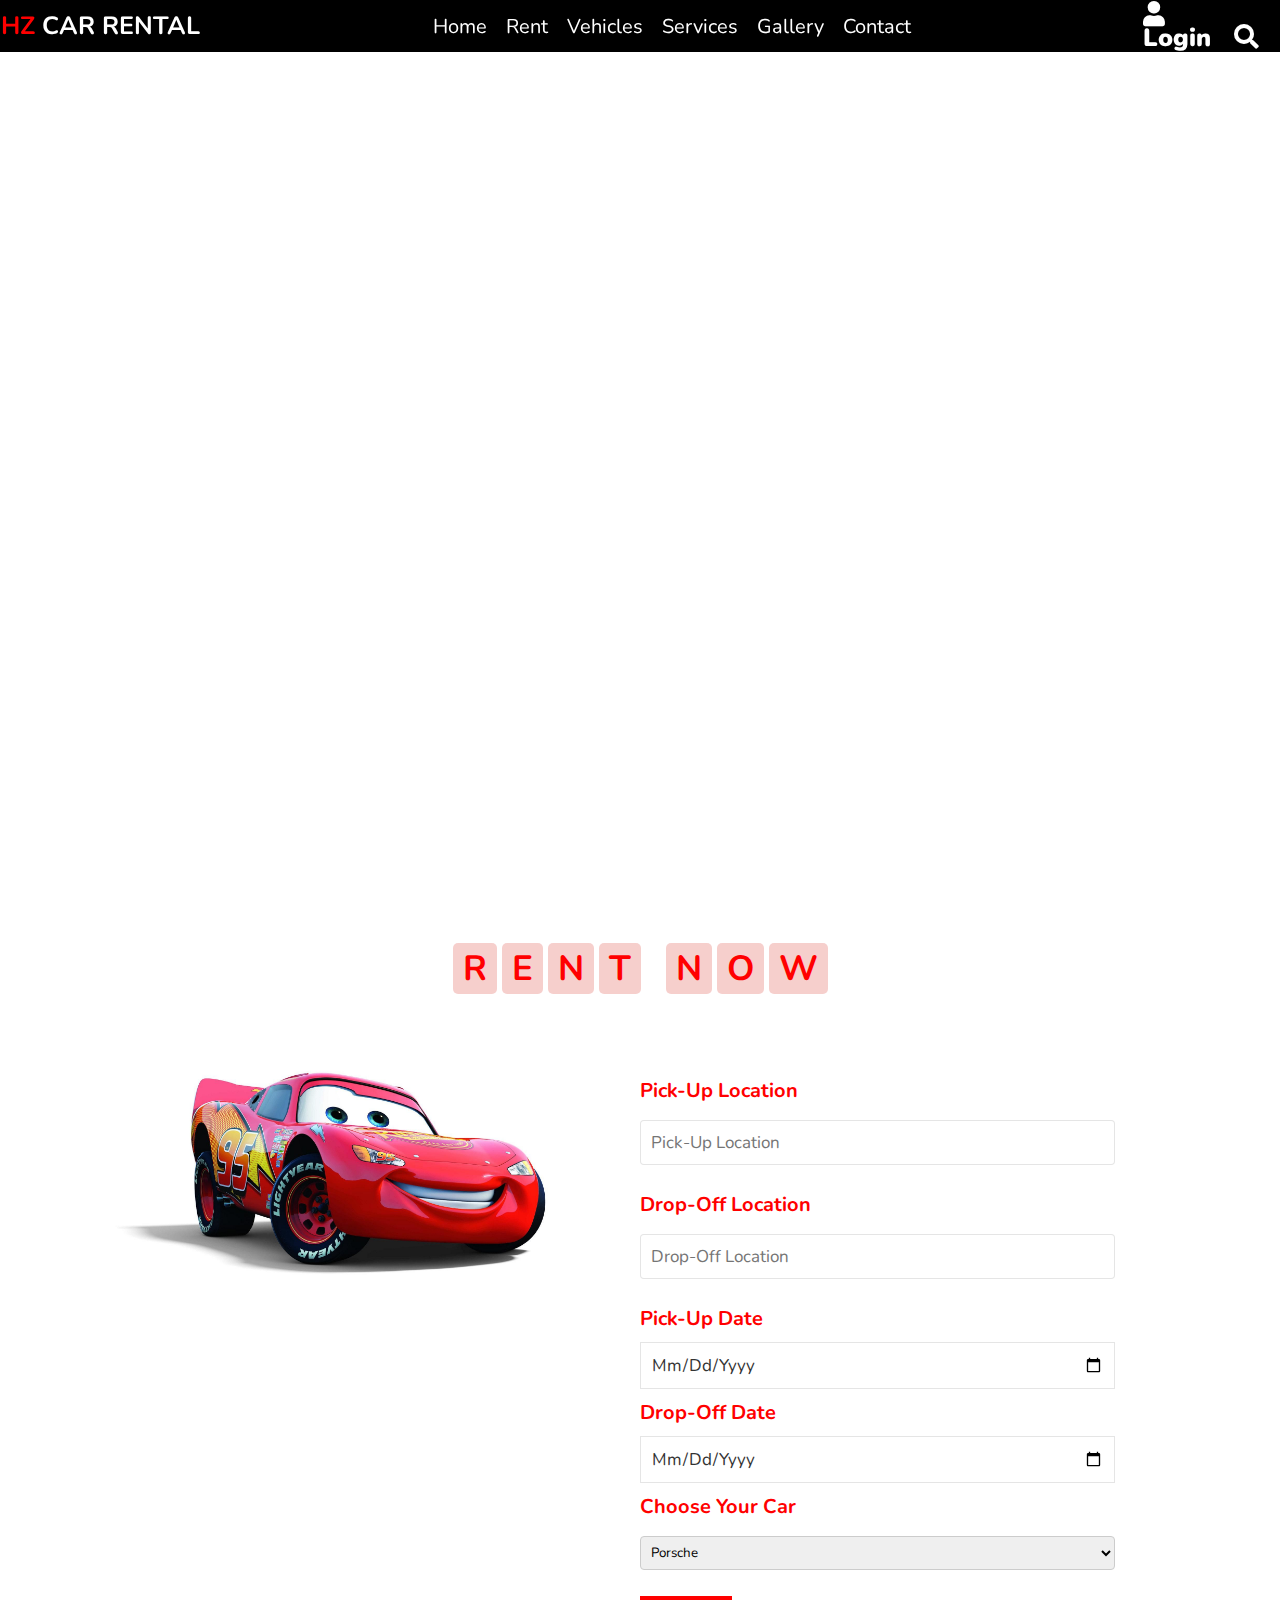
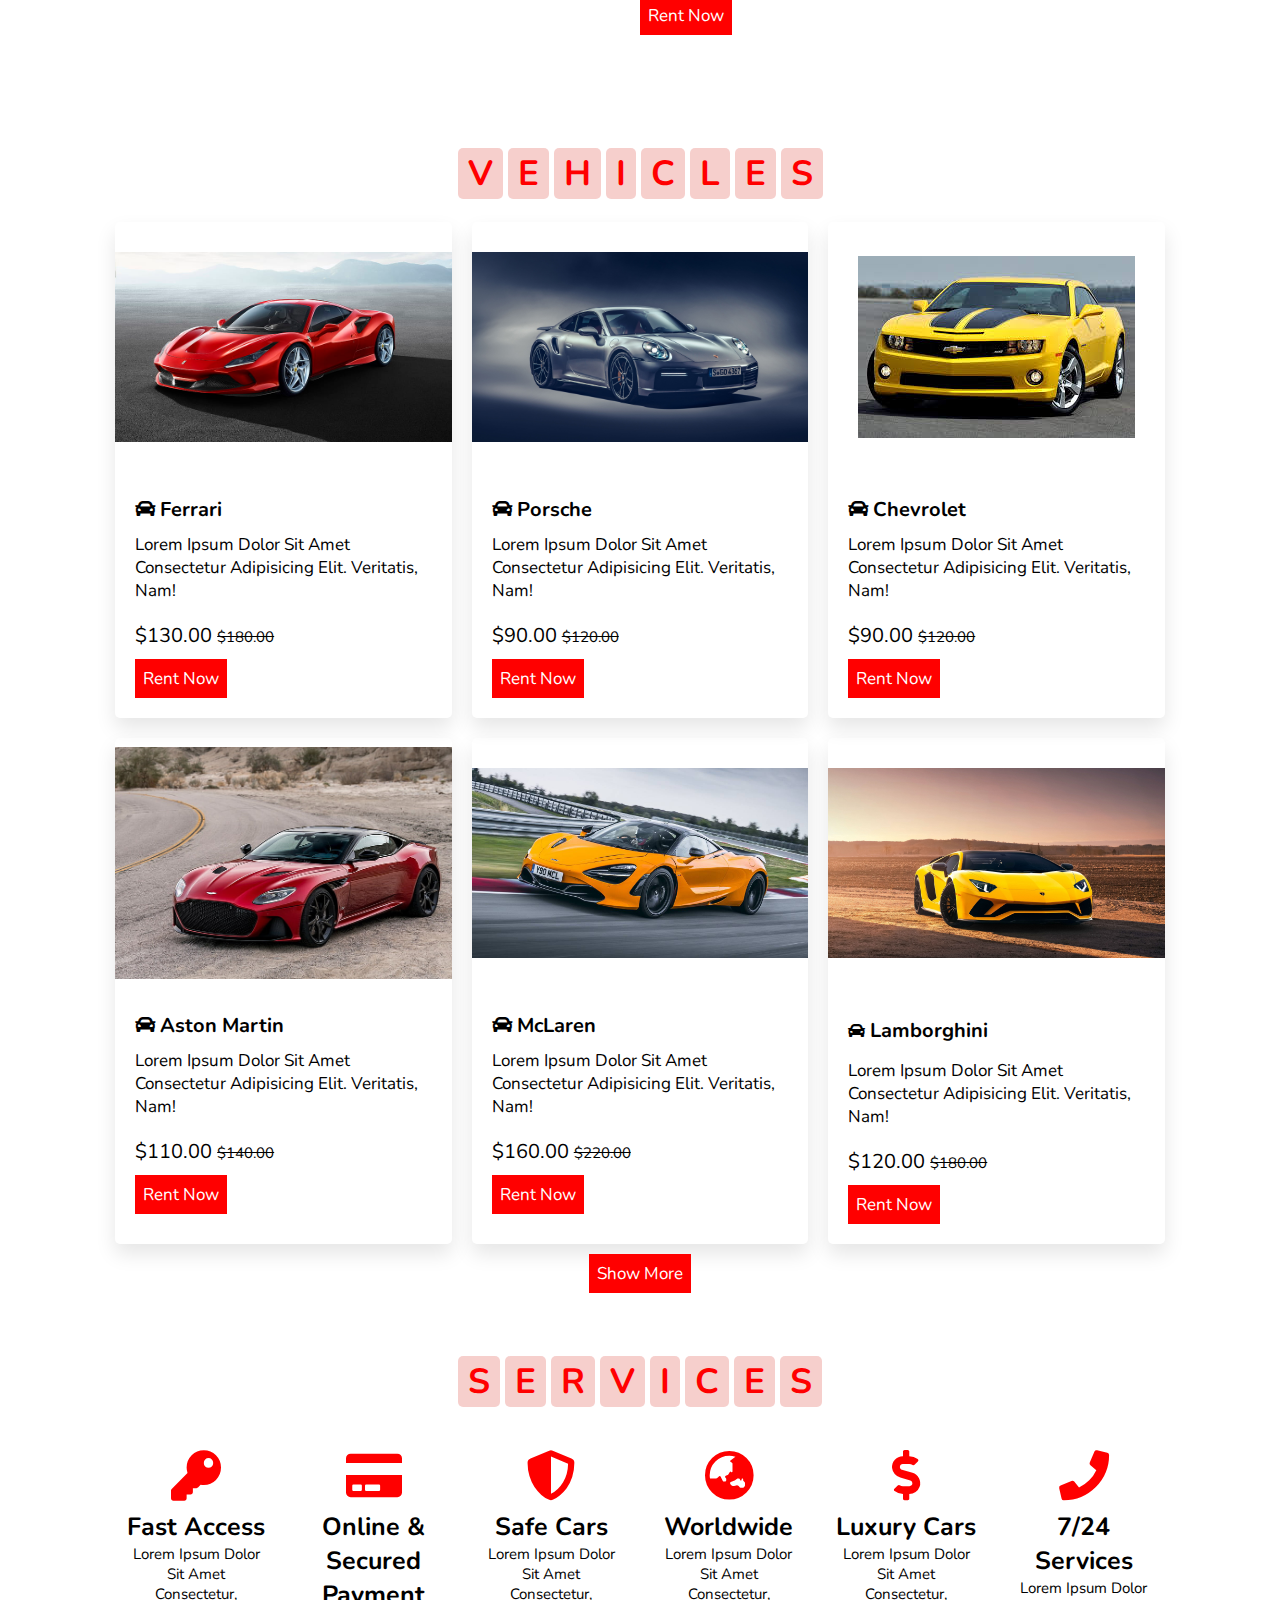
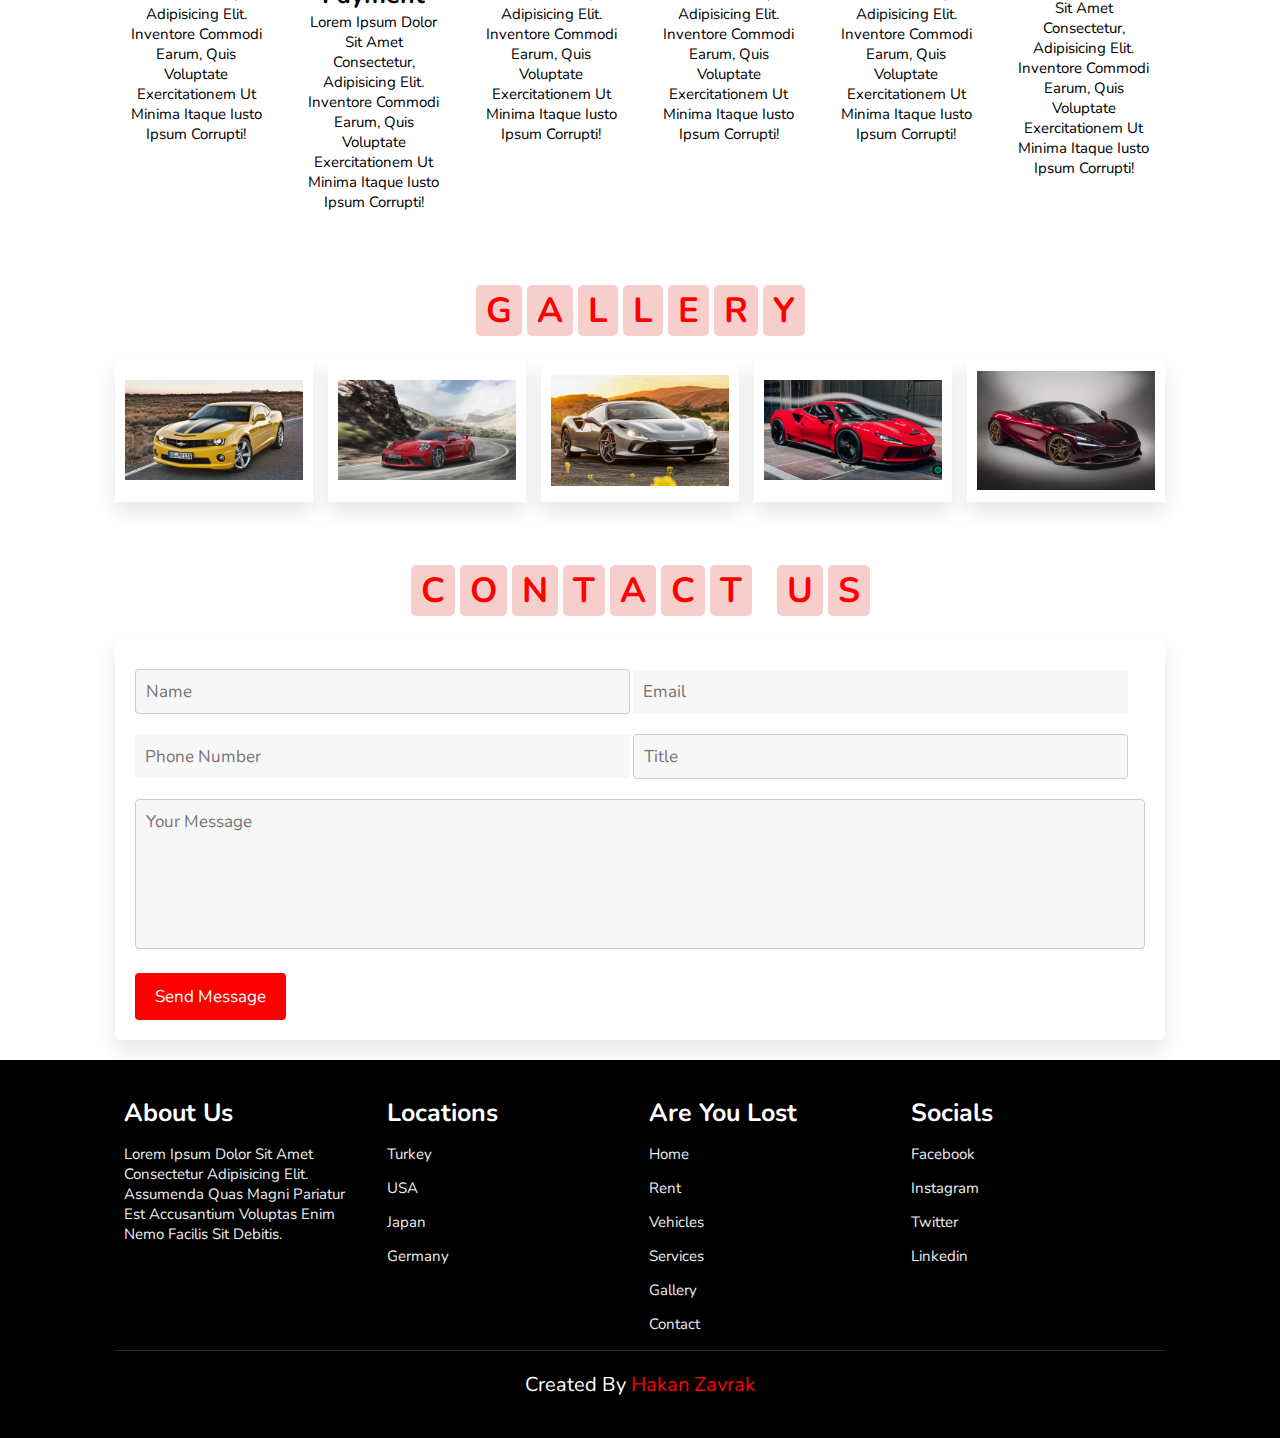
==== commit d2a8af2c: "fixed" ====
--- a/index.html
+++ b/index.html
@@ -85,7 +85,7 @@
                 <input type="text" placeholder="Pick-Up Location">
             </div>
             <div class="inputBox">
-                <h3>Drop-Up Location</h3>
+                <h3>Drop-Off Location</h3>
                 <input type="text" placeholder="Drop-Off Location">
             </div>
             <div class="inputBox">
